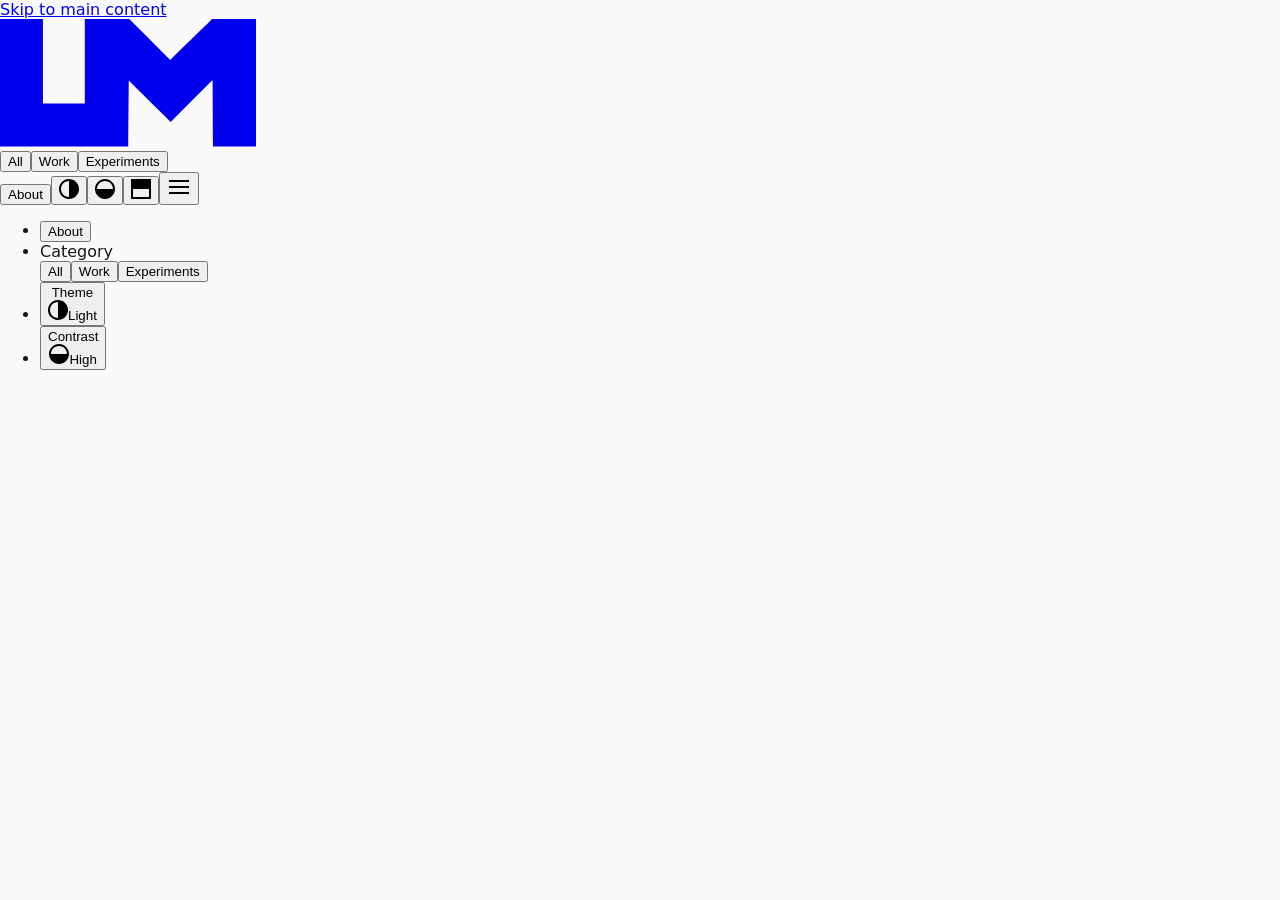
==== index.html @ 0299328d "Updates" ====
<!DOCTYPE html>
<html lang="en">
<head>
  <meta charset="UTF-8" />
  <meta name="viewport" content="width=device-width, initial-scale=1.0" />
  
  <!-- SEO Meta Tags -->
  <title>MRLEEMURRAY</title>
  <meta name="description" content="The portfolio of MRLEEMURRAY." />
  <meta name="keywords" content="portfolio, ux design, prototyping, ux engineering, web development, vue, typescript, frontend, projects" />
  <meta name="author" content="MRLEEMURRAY" />

  <!-- Favicon -->
  <link rel="icon" type="image/svg+xml" href="./favicon.svg" />
  <!-- Apple Touch Icon -->
  <link rel="apple-touch-icon" sizes="180x180" href="./apple-touch-icon.png" />
  
  <!-- Preconnect to external domains for performance -->
  <link rel="preconnect" href="https://fonts.googleapis.com" />
  
  <!-- Theme Color - Responsive to light/dark mode -->
  <meta name="theme-color" content="#fefeff" media="(prefers-color-scheme: light)" />
  <meta name="theme-color" content="#020202" media="(prefers-color-scheme: dark)" />
  
  <!-- PWA Meta -->
  <!-- <link rel="manifest" href="/manifest.json" /> -->
  
  <!-- Prevent FOUC (Flash of Unstyled Content) -->
  <style>
    /* Minimal critical CSS to prevent layout shift */
    html {
      scroll-behavior: smooth;
    }
    
    body {
      margin: 0;
      font-family: system-ui, -apple-system, 'Segoe UI', Roboto, 'Helvetica Neue', Arial, sans-serif;
      background-color: #fafafa;
      color: #171717;
    }
    
    [data-theme="dark"] body {
      background-color: #171717;
      color: #fafafa;
    }
    
    #app {
      min-height: 100vh;
    }
    
    /* Loading state */
    .loading-spinner {
      position: fixed;
      top: 50%;
      left: 50%;
      transform: translate(-50%, -50%);
      width: 40px;
      height: 40px;
      border: 3px solid #e5e5e5;
      border-radius: 50%;
      animation: spin 1s linear infinite;
    }
    
    @keyframes spin {
      0% { transform: translate(-50%, -50%) rotate(0deg); }
      100% { transform: translate(-50%, -50%) rotate(360deg); }
    }
  </style>
  
  <!-- Single Page App for GitHub Pages -->
  <script>
    // Single Page Apps for GitHub Pages
    // https://github.com/rafgraph/spa-github-pages
    
    (function(l) {
      if (l.search[1] === '/' ) {
        var decoded = l.search.slice(1).split('&').map(function(s) { 
          return s.replace(/~and~/g, '&')
        }).join('?');
        window.history.replaceState(null, null,
            l.pathname.slice(0, -1) + decoded + l.hash
        );
      }
    }(window.location))
  </script>
  <script type="module" crossorigin src="/assets/index-DCc5RilT.js"></script>
  <link rel="stylesheet" crossorigin href="/assets/index-BPZD80sB.css">
</head>
<body>
  <div id="app">
    <!-- Loading spinner shown while app loads -->
    <div class="loading-spinner" aria-hidden="true"></div>
  </div>
  
  
  <!-- Non-essential scripts -->
  <script>
    // Remove loading spinner when app mounts
    window.addEventListener('DOMContentLoaded', () => {
      setTimeout(() => {
        const spinner = document.querySelector('.loading-spinner');
        if (spinner) {
          spinner.remove();
        }
      }, 100);
    });
  </script>
</body>
</html>
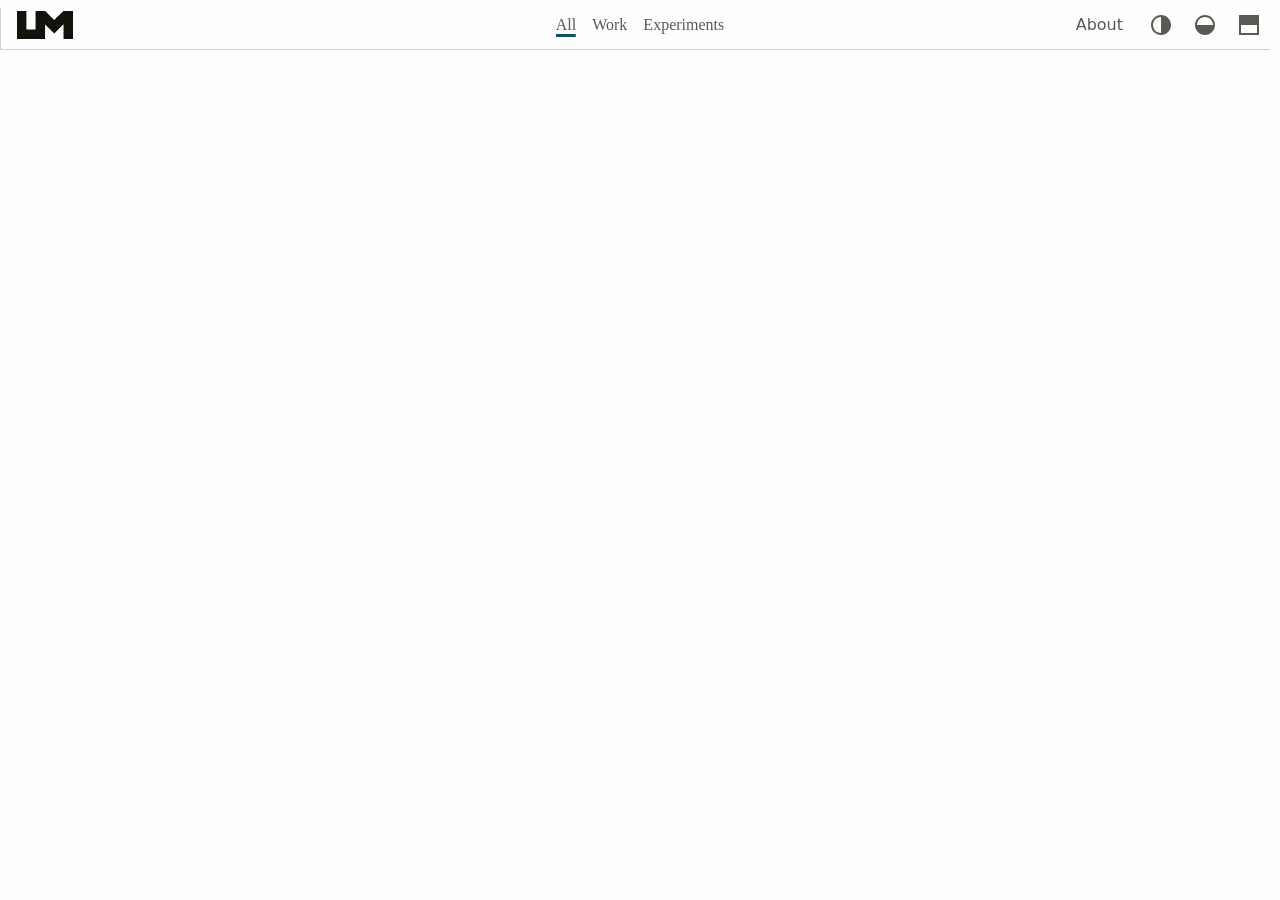
==== commit d58d39da: "Updates" ====
--- a/index.html
+++ b/index.html
@@ -83,8 +83,8 @@
       }
     }(window.location))
   </script>
-  <script type="module" crossorigin src="/assets/index-DCc5RilT.js"></script>
-  <link rel="stylesheet" crossorigin href="/assets/index-BPZD80sB.css">
+  <script type="module" crossorigin src="/assets/index-BJeRPr8d.js"></script>
+  <link rel="stylesheet" crossorigin href="/assets/index-CWkqwY2l.css">
 </head>
 <body>
   <div id="app">
--- a/assets/index-CWkqwY2l.css
+++ b/assets/index-CWkqwY2l.css
@@ -0,0 +1 @@
+.icon[data-v-6ce3f557],.icon[data-v-ac85cdcf]{display:block;flex-shrink:0}.logo-icon[data-v-a57c562d]{height:100%;width:auto;max-height:28px;color:var(--color-text-primary)}[data-v-08f9ac99]:root{--color-primary-50: #f0f9ff;--color-primary-100: #e0f2fe;--color-primary-200: #bae6fd;--color-primary-300: #7dd3fc;--color-primary-400: #38bdf8;--color-primary-500: #0ea5e9;--color-primary-600: #0284c7;--color-primary-700: #0369a1;--color-primary-800: #075985;--color-primary-900: #0c4a6e;--color-neutral-50: #fafafa;--color-neutral-100: #f5f5f5;--color-neutral-200: #e5e5e5;--color-neutral-300: #d4d4d4;--color-neutral-400: #a3a3a3;--color-neutral-500: #737373;--color-neutral-600: #525252;--color-neutral-700: #404040;--color-neutral-800: #262626;--color-neutral-900: #171717;--color-success: #22c55e;--color-warning: #f59e0b;--color-error: #ef4444;--color-night: #11140c;--color-bittersweet: #fe5f55;--color-hookers-green: #638475;--color-floral-white: #fff8f0;--color-cornsilk: #f6f1d1;--color-black: #020202;--color-white: #fefeff;--color-hunter-green: #345830;--color-selective-yellow: #ffb30f;--color-polynesian-blue: #004e98;--color-asparagus: #659157ff;--color-tekhelet: #473198ff;--color-indigo-dye: #00547aff;--color-background: var(--color-white);--color-text-primary: var(--color-night);--color-text-secondary: color-mix(in srgb, var(--color-night) 70%, transparent);--color-text-tertiary: color-mix(in srgb, var(--color-night) 50%, transparent);--color-border: color-mix(in srgb, var(--color-night) 20%, transparent);--color-primary-500: var(--color-indigo-dye);--color-primary-600: var(--color-indigo-dye);--color-accent: var(--color-indigo-dye);--font-family-sans: "Lato", system-ui, -apple-system, "Segoe UI", Roboto, "Helvetica Neue", Arial, sans-serif;--font-family-serif: "Quattrocento", Georgia, "Times New Roman", serif;--font-family-mono: "Cascadia Code", "SF Mono", Monaco, "Roboto Mono", Consolas, "Courier New", monospace;--font-size-xs: .75rem;--font-size-sm: .875rem;--font-size-base: 1rem;--font-size-lg: 1.125rem;--font-size-xl: 1.25rem;--font-size-2xl: 1.5rem;--font-size-3xl: 1.875rem;--font-size-4xl: 2.25rem;--font-size-5xl: 3rem;--font-weight-normal: 400;--font-weight-medium: 500;--font-weight-semibold: 600;--font-weight-bold: 700;--line-height-tight: 1.25;--line-height-normal: 1.5;--line-height-relaxed: 1.75;--space-1: .25rem;--space-2: .5rem;--space-3: .75rem;--space-4: 1rem;--space-5: 1.25rem;--space-6: 1.5rem;--space-8: 2rem;--space-10: 2.5rem;--space-12: 3rem;--space-16: 4rem;--space-20: 5rem;--space-24: 6rem;--radius-sm: .125rem;--radius-base: .25rem;--radius-md: .375rem;--radius-lg: .5rem;--radius-xl: .75rem;--radius-2xl: 1rem;--radius-full: 9999px;--duration-fast: .15s;--duration-normal: .3s;--duration-slow: .5s;--ease-out: cubic-bezier(0, 0, .2, 1);--ease-in: cubic-bezier(.4, 0, 1, 1);--ease-in-out: cubic-bezier(.4, 0, .2, 1);--pattern-diagonal-stripes: repeating-linear-gradient( -45deg, transparent, transparent 12px, var(--color-border) 12px, var(--color-border) 13px );--pattern-diagonal-stripes-alt: repeating-linear-gradient( 45deg, transparent, transparent 12px, var(--color-border) 12px, var(--color-border) 13px );--breakpoint-sm: 640px;--breakpoint-md: 768px;--breakpoint-lg: 1024px;--breakpoint-xl: 1280px;--breakpoint-2xl: 1536px}[data-theme=dark][data-v-08f9ac99]{--color-background: var(--color-black);--color-text-primary: var(--color-white);--color-text-secondary: color-mix(in srgb, var(--color-white) 80%, transparent);--color-text-tertiary: color-mix(in srgb, var(--color-white) 50%, transparent);--color-border: color-mix(in srgb, var(--color-white) 20%, transparent);--color-primary-500: var(--color-selective-yellow);--color-primary-600: var(--color-selective-yellow);--color-accent: var(--color-selective-yellow);--color-accent-hover: rgba(99, 132, 117, .8)}[data-performance=power-saver][data-v-08f9ac99]{--duration-fast: 0ms;--duration-normal: 0ms;--duration-slow: 0ms;--color-primary-500: color-mix(in srgb, var(--color-tekhelet) 40%, var(--color-neutral-500));--color-primary-600: color-mix(in srgb, var(--color-tekhelet) 40%, var(--color-neutral-500));--color-accent: color-mix(in srgb, var(--color-tekhelet) 40%, var(--color-neutral-500));--color-accent-hover: color-mix(in srgb, var(--color-tekhelet) 30%, var(--color-neutral-500));--filter-battery-saver: grayscale(100%) contrast(.9) brightness(.9) hue-rotate(0deg) saturate(1) opacity(1)}[data-performance=power-saver][data-v-08f9ac99] *{animation-duration:0ms!important;transition-duration:0ms!important}[data-theme=dark][data-performance=power-saver][data-v-08f9ac99]{--color-primary-500: color-mix(in srgb, var(--color-selective-yellow) 40%, var(--color-neutral-500));--color-primary-600: color-mix(in srgb, var(--color-selective-yellow) 40%, var(--color-neutral-500));--color-accent: color-mix(in srgb, var(--color-selective-yellow) 40%, var(--color-neutral-500));--color-accent-hover: color-mix(in srgb, var(--color-selective-yellow) 30%, var(--color-neutral-500))}@media (prefers-reduced-motion: reduce){[data-v-08f9ac99]:root{--duration-fast: 0ms;--duration-normal: 0ms;--duration-slow: 0ms}[data-v-08f9ac99],[data-v-08f9ac99]:before,[data-v-08f9ac99]:after{animation-duration:.01ms!important;animation-iteration-count:1!important;transition-duration:.01ms!important;scroll-behavior:auto!important}}@media (min-width: 768px){[data-v-08f9ac99]:root{--font-size-3xl: 2.25rem;--font-size-4xl: 2.875rem;--font-size-5xl: 3.75rem}}@media (min-width: 1024px){[data-v-08f9ac99]:root{--font-size-4xl: 3.5rem;--font-size-5xl: 4.5rem}}.sticky-header[data-v-08f9ac99]{position:fixed;top:0;left:50%;transform:translate(-50%);width:100%;max-width:1280px;z-index:1100;margin:0 auto;padding:var(--space-2) 0 0 0}@media (max-width: 1280px){.sticky-header[data-v-08f9ac99]{padding:0}}.sticky-header[data-v-08f9ac99]:before{content:"";position:absolute;top:0;left:0;right:0;height:var(--space-2);background:var(--color-background);z-index:0;pointer-events:none}.nav-section[data-v-08f9ac99]{border:1px solid var(--color-border);background:var(--color-background);padding:0}@media (max-width: 768px){.nav-section[data-v-08f9ac99]{border:none;border-bottom:1px solid var(--color-border)}}.nav[data-v-08f9ac99]{display:flex;align-items:center;justify-content:space-between;height:3rem;padding:0 var(--space-4)}@media (max-width: 767px){.nav[data-v-08f9ac99]{gap:var(--space-2)}}.category-switch[data-v-08f9ac99]{position:absolute;left:50%;transform:translate(-50%);display:flex;align-items:center;gap:var(--space-4);overflow:hidden;padding-top:3px}@media (max-width: 767px){.category-switch[data-v-08f9ac99]{display:none}}.back-to-projects[data-v-08f9ac99]{position:absolute;left:50%;transform:translate(-50%);display:flex;flex-direction:column;align-items:center;gap:var(--space-1)}@media (max-width: 767px){.back-to-projects[data-v-08f9ac99]{display:none}}.back-link[data-v-08f9ac99]{color:var(--color-text-secondary);text-decoration:none;font-family:var(--font-family-serif);font-size:var(--font-size-base);font-weight:500}.back-link[data-v-08f9ac99]:hover,.back-link[data-v-08f9ac99]:focus{color:var(--color-primary-600);text-decoration:none}.sticky-project-title[data-v-08f9ac99]{color:var(--color-text-primary);font-family:var(--font-family-serif);font-weight:var(--font-weight-medium)}.category-btn[data-v-08f9ac99]{background:none;border:none;font-family:var(--font-family-serif);font-size:var(--font-size-base);font-weight:500;color:var(--color-text-secondary);cursor:pointer;border-bottom:3px solid transparent}.category-btn[data-v-08f9ac99]:last-child{border-right:none}.category-btn[data-v-08f9ac99]:hover{border-color:var(--color-border)}.category-btn--active[data-v-08f9ac99],.category-btn[data-v-08f9ac99]:focus{border-color:var(--color-primary-600)}.brand[data-v-08f9ac99]{display:flex;align-items:center;gap:var(--space-2);font-size:var(--font-size-xl);font-weight:var(--font-weight-bold);color:var(--color-text-primary);text-decoration:none}.brand[data-v-08f9ac99]:hover,.brand[data-v-08f9ac99]:focus{color:var(--color-primary-600);text-decoration:none}.brand-with-name[data-v-08f9ac99]{display:flex;align-items:center;gap:var(--space-3)}.brand-name[data-v-08f9ac99]{color:var(--color-text-primary);font-family:var(--font-family-serif);font-weight:var(--font-weight-medium);font-size:var(--font-size-xl);cursor:default}.desktop-project-title[data-v-08f9ac99]{color:var(--color-text-primary);font-family:var(--font-family-serif);font-weight:var(--font-weight-medium);font-size:var(--font-size-xl);opacity:1}@media (max-width: 767px){.desktop-project-title[data-v-08f9ac99]{display:none}}@media (max-width: 767px){.brand--desktop-only[data-v-08f9ac99]{display:none}}.logo-nav[data-v-08f9ac99]{display:flex;align-items:center;padding-right:var(--space-4);height:100%;border-right:1px solid var(--color-border)}@media (max-width: 1280px){.logo-nav[data-v-08f9ac99]{border:none}}.mobile-project-nav[data-v-08f9ac99]{display:none}@media (max-width: 767px){.mobile-project-nav[data-v-08f9ac99]{display:grid;grid-template-columns:1fr auto 1fr;align-items:center;width:100%;gap:var(--space-2)}.mobile-project-nav .sticky-project-title[data-v-08f9ac99]{text-align:center;grid-column:2}.mobile-project-nav .mobile-back-button[data-v-08f9ac99]{grid-column:1;justify-self:start}.mobile-project-nav .mobile-spacer[data-v-08f9ac99]{grid-column:3}}.mobile-back-button[data-v-08f9ac99]{display:none}@media (max-width: 767px){.mobile-back-button[data-v-08f9ac99]{display:block;color:var(--color-text-secondary);text-decoration:none;font-weight:var(--font-weight-medium);font-family:var(--font-family-serif)}.mobile-back-button[data-v-08f9ac99]:hover,.mobile-back-button[data-v-08f9ac99]:focus{color:var(--color-primary-600)}}.nav-links[data-v-08f9ac99]{display:none;list-style:none;gap:var(--space-8)}@media (min-width: 768px){.nav-links[data-v-08f9ac99]{display:flex}}.nav-link[data-v-08f9ac99]{color:var(--color-text-secondary);text-decoration:none;font-weight:var(--font-weight-medium)}.nav-button[data-v-08f9ac99]{background:none;border:none;cursor:pointer;font-size:inherit;font-family:inherit}.about-btn[data-v-08f9ac99]{background:none;border:none;color:var(--color-text-secondary);cursor:pointer;font-size:inherit;font-family:inherit;font-weight:var(--font-weight-medium);line-height:28px;text-decoration:none}.nav-controls[data-v-08f9ac99]{height:100%;display:flex;align-items:center;gap:var(--space-4);padding-left:var(--space-2);border-left:1px solid var(--color-border)}@media (max-width: 1280px){.nav-controls[data-v-08f9ac99]{border:none}}@media (max-width: 767px){.nav-controls .nav-link[data-v-08f9ac99],.nav-controls .control-btn[data-v-08f9ac99],.nav-controls .view-toggle[data-v-08f9ac99],.nav-controls .about-btn[data-v-08f9ac99],.nav-controls .view-mode-btn[data-v-08f9ac99]{display:none}}.controls-group[data-v-08f9ac99]{display:flex;width:100%;justify-content:space-between}.control-btn[data-v-08f9ac99]{display:flex;align-items:center;justify-content:center;width:28px;height:28px;background:none;border:none;color:var(--color-text-secondary);cursor:pointer;z-index:10}.control-btn[data-v-08f9ac99]:hover,.control-btn[data-v-08f9ac99]:focus{color:var(--color-primary-600)}.control-btn[data-v-08f9ac99]:focus{outline:2px solid var(--color-primary-500);outline-offset:2px}.control-btn[data-v-08f9ac99]:disabled{opacity:.5;cursor:default}.control-btn[data-v-08f9ac99]:disabled:hover,.control-btn[data-v-08f9ac99]:disabled:focus{color:var(--color-text-secondary)}.about-btn[data-v-08f9ac99]{width:auto;padding:0 var(--space-2);font-size:var(--font-size-base);font-weight:var(--font-weight-medium);font-family:inherit}@media (max-width: 767px){.about-btn[data-v-08f9ac99]{display:none}}.about-btn[data-v-08f9ac99]{background:none;border:none;color:var(--color-text-secondary);cursor:pointer;font-size:var(--font-size-base);font-weight:var(--font-weight-medium);text-decoration:none}.about-btn[data-v-08f9ac99]:hover,.about-btn[data-v-08f9ac99]:focus{color:var(--color-primary-600);text-decoration:none}.about-btn[data-v-08f9ac99]:focus{outline:2px solid var(--color-primary-500);outline-offset:2px}.mobile-close-btn[data-v-08f9ac99]{display:flex;align-items:center;justify-content:center;background:none;border:none;color:var(--color-text-secondary);cursor:pointer;z-index:10;font-weight:var(--font-weight-medium);font-size:var(--font-size-l);height:auto;width:auto;padding:var(--space-1) 0}.mobile-close-btn[data-v-08f9ac99]:hover,.mobile-close-btn[data-v-08f9ac99]:focus{color:var(--color-primary-600)}.mobile-close-btn[data-v-08f9ac99]:focus{outline:2px solid var(--color-primary-500);outline-offset:2px}@media (min-width: 768px){.mobile-close-btn[data-v-08f9ac99]{display:none}}.mobile-menu-btn[data-v-08f9ac99]{display:flex;align-items:center;justify-content:center;width:28px;height:28px;background:none;border:none;color:var(--color-text-secondary);cursor:pointer;z-index:10}.mobile-menu-btn[data-v-08f9ac99]:hover,.mobile-menu-btn[data-v-08f9ac99]:focus{color:var(--color-primary-600)}.mobile-menu-btn[data-v-08f9ac99]:focus{outline:2px solid var(--color-primary-500);outline-offset:2px}@media (min-width: 768px){.mobile-menu-btn[data-v-08f9ac99]{display:none}}.mobile-menu-backdrop[data-v-08f9ac99]{position:fixed;top:0;left:0;width:100vw;height:100vh;background:color-mix(in srgb,var(--color-background),transparent 30%);z-index:1050;opacity:1;pointer-events:auto}@media (min-width: 768px){.mobile-menu-backdrop[data-v-08f9ac99]{display:none}}@keyframes fadeIn-08f9ac99{to{opacity:1}}.mobile-menu[data-v-08f9ac99]{display:none;border-bottom:1px solid var(--color-border);position:absolute;top:100%;left:0;right:0;padding-top:var(--space-2);padding-bottom:var(--space-4);background:var(--color-background);z-index:501}.mobile-menu--open[data-v-08f9ac99]{display:block}@media (min-width: 768px){.mobile-menu[data-v-08f9ac99]{display:none!important}}.mobile-nav-links[data-v-08f9ac99]{list-style:none;display:flex;flex-direction:column;gap:var(--space-1)}.mobile-nav-link[data-v-08f9ac99]{display:block;padding:var(--space-3) var(--space-4);color:var(--color-text-primary);text-decoration:none;font-weight:var(--font-weight-medium)}.mobile-nav-link[data-v-08f9ac99]:hover,.mobile-nav-link[data-v-08f9ac99]:focus{color:var(--color-primary-600)}.mobile-nav-button[data-v-08f9ac99]{background:none;border:none;cursor:pointer;font-size:inherit;font-family:inherit;width:100%;text-align:left}.mobile-control-item[data-v-08f9ac99]{display:flex;justify-content:space-between;align-items:center}.mobile-control-label[data-v-08f9ac99]{font-weight:var(--font-weight-medium);cursor:default}.mobile-control-value[data-v-08f9ac99]{width:60px;display:flex;align-items:center;gap:var(--space-2);color:var(--color-text-secondary);font-size:var(--font-size-sm)}.mobile-category-switch[data-v-08f9ac99]{display:flex;gap:var(--space-2);flex-wrap:wrap;color:var(--color-text-primary)}.mobile-category-btn[data-v-08f9ac99]{padding:var(--space-1) var(--space-2);background:var(--color-surface);border:1px solid var(--color-border);color:var(--color-text-primary);cursor:pointer}.mobile-category-btn[data-v-08f9ac99]:hover{color:var(--color-primary-600)}.mobile-category-btn--active[data-v-08f9ac99]{background:var(--color-primary-600);color:var(--color-background);border-color:var(--color-primary-600)}.controls-section[data-v-08f9ac99]{padding:var(--space-2) var(--space-2);border:1px solid var(--color-border)}.projects-controls[data-v-08f9ac99]{width:var(--container-width);max-width:100%;margin:0 auto;padding:0 var(--space-md);box-sizing:border-box;display:flex;align-items:center;justify-content:space-between;min-height:var(--space-xl)}.projects-controls .controls-group[data-v-08f9ac99]{display:flex;align-items:center;gap:var(--space-md);flex:1;justify-content:center}[data-v-2e5c4587]:root{--color-primary-50: #f0f9ff;--color-primary-100: #e0f2fe;--color-primary-200: #bae6fd;--color-primary-300: #7dd3fc;--color-primary-400: #38bdf8;--color-primary-500: #0ea5e9;--color-primary-600: #0284c7;--color-primary-700: #0369a1;--color-primary-800: #075985;--color-primary-900: #0c4a6e;--color-neutral-50: #fafafa;--color-neutral-100: #f5f5f5;--color-neutral-200: #e5e5e5;--color-neutral-300: #d4d4d4;--color-neutral-400: #a3a3a3;--color-neutral-500: #737373;--color-neutral-600: #525252;--color-neutral-700: #404040;--color-neutral-800: #262626;--color-neutral-900: #171717;--color-success: #22c55e;--color-warning: #f59e0b;--color-error: #ef4444;--color-night: #11140c;--color-bittersweet: #fe5f55;--color-hookers-green: #638475;--color-floral-white: #fff8f0;--color-cornsilk: #f6f1d1;--color-black: #020202;--color-white: #fefeff;--color-hunter-green: #345830;--color-selective-yellow: #ffb30f;--color-polynesian-blue: #004e98;--color-asparagus: #659157ff;--color-tekhelet: #473198ff;--color-indigo-dye: #00547aff;--color-background: var(--color-white);--color-text-primary: var(--color-night);--color-text-secondary: color-mix(in srgb, var(--color-night) 70%, transparent);--color-text-tertiary: color-mix(in srgb, var(--color-night) 50%, transparent);--color-border: color-mix(in srgb, var(--color-night) 20%, transparent);--color-primary-500: var(--color-indigo-dye);--color-primary-600: var(--color-indigo-dye);--color-accent: var(--color-indigo-dye);--font-family-sans: "Lato", system-ui, -apple-system, "Segoe UI", Roboto, "Helvetica Neue", Arial, sans-serif;--font-family-serif: "Quattrocento", Georgia, "Times New Roman", serif;--font-family-mono: "Cascadia Code", "SF Mono", Monaco, "Roboto Mono", Consolas, "Courier New", monospace;--font-size-xs: .75rem;--font-size-sm: .875rem;--font-size-base: 1rem;--font-size-lg: 1.125rem;--font-size-xl: 1.25rem;--font-size-2xl: 1.5rem;--font-size-3xl: 1.875rem;--font-size-4xl: 2.25rem;--font-size-5xl: 3rem;--font-weight-normal: 400;--font-weight-medium: 500;--font-weight-semibold: 600;--font-weight-bold: 700;--line-height-tight: 1.25;--line-height-normal: 1.5;--line-height-relaxed: 1.75;--space-1: .25rem;--space-2: .5rem;--space-3: .75rem;--space-4: 1rem;--space-5: 1.25rem;--space-6: 1.5rem;--space-8: 2rem;--space-10: 2.5rem;--space-12: 3rem;--space-16: 4rem;--space-20: 5rem;--space-24: 6rem;--radius-sm: .125rem;--radius-base: .25rem;--radius-md: .375rem;--radius-lg: .5rem;--radius-xl: .75rem;--radius-2xl: 1rem;--radius-full: 9999px;--duration-fast: .15s;--duration-normal: .3s;--duration-slow: .5s;--ease-out: cubic-bezier(0, 0, .2, 1);--ease-in: cubic-bezier(.4, 0, 1, 1);--ease-in-out: cubic-bezier(.4, 0, .2, 1);--pattern-diagonal-stripes: repeating-linear-gradient( -45deg, transparent, transparent 12px, var(--color-border) 12px, var(--color-border) 13px );--pattern-diagonal-stripes-alt: repeating-linear-gradient( 45deg, transparent, transparent 12px, var(--color-border) 12px, var(--color-border) 13px );--breakpoint-sm: 640px;--breakpoint-md: 768px;--breakpoint-lg: 1024px;--breakpoint-xl: 1280px;--breakpoint-2xl: 1536px}[data-theme=dark][data-v-2e5c4587]{--color-background: var(--color-black);--color-text-primary: var(--color-white);--color-text-secondary: color-mix(in srgb, var(--color-white) 80%, transparent);--color-text-tertiary: color-mix(in srgb, var(--color-white) 50%, transparent);--color-border: color-mix(in srgb, var(--color-white) 20%, transparent);--color-primary-500: var(--color-selective-yellow);--color-primary-600: var(--color-selective-yellow);--color-accent: var(--color-selective-yellow);--color-accent-hover: rgba(99, 132, 117, .8)}[data-performance=power-saver][data-v-2e5c4587]{--duration-fast: 0ms;--duration-normal: 0ms;--duration-slow: 0ms;--color-primary-500: color-mix(in srgb, var(--color-tekhelet) 40%, var(--color-neutral-500));--color-primary-600: color-mix(in srgb, var(--color-tekhelet) 40%, var(--color-neutral-500));--color-accent: color-mix(in srgb, var(--color-tekhelet) 40%, var(--color-neutral-500));--color-accent-hover: color-mix(in srgb, var(--color-tekhelet) 30%, var(--color-neutral-500));--filter-battery-saver: grayscale(100%) contrast(.9) brightness(.9) hue-rotate(0deg) saturate(1) opacity(1)}[data-performance=power-saver][data-v-2e5c4587] *{animation-duration:0ms!important;transition-duration:0ms!important}[data-theme=dark][data-performance=power-saver][data-v-2e5c4587]{--color-primary-500: color-mix(in srgb, var(--color-selective-yellow) 40%, var(--color-neutral-500));--color-primary-600: color-mix(in srgb, var(--color-selective-yellow) 40%, var(--color-neutral-500));--color-accent: color-mix(in srgb, var(--color-selective-yellow) 40%, var(--color-neutral-500));--color-accent-hover: color-mix(in srgb, var(--color-selective-yellow) 30%, var(--color-neutral-500))}@media (prefers-reduced-motion: reduce){[data-v-2e5c4587]:root{--duration-fast: 0ms;--duration-normal: 0ms;--duration-slow: 0ms}[data-v-2e5c4587],[data-v-2e5c4587]:before,[data-v-2e5c4587]:after{animation-duration:.01ms!important;animation-iteration-count:1!important;transition-duration:.01ms!important;scroll-behavior:auto!important}}@media (min-width: 768px){[data-v-2e5c4587]:root{--font-size-3xl: 2.25rem;--font-size-4xl: 2.875rem;--font-size-5xl: 3.75rem}}@media (min-width: 1024px){[data-v-2e5c4587]:root{--font-size-4xl: 3.5rem;--font-size-5xl: 4.5rem}}.horizontal-timeline[data-v-2e5c4587]{padding:var(--space-8) 0;max-width:100%;overflow:hidden}.timeline-container[data-v-2e5c4587]{position:relative;padding:var(--space-4) var(--space-8) var(--space-12);margin-bottom:var(--space-4)}@media (max-width: 768px){.timeline-container[data-v-2e5c4587]{padding:var(--space-8) var(--space-2) var(--space-6)}}.timeline-line[data-v-2e5c4587]{position:absolute;top:50%;left:var(--space-8);right:var(--space-8);height:3px;transform:translateY(-50%)}@media (max-width: 768px){.timeline-line[data-v-2e5c4587]{left:var(--space-4);right:var(--space-4)}}.timeline-base[data-v-2e5c4587]{height:100%;background:var(--color-border);position:absolute;top:0;left:0}.timeline-progress[data-v-2e5c4587]{height:100%;background:linear-gradient(90deg,var(--color-primary-500) 0%,var(--color-primary-600) 100%);border-radius:var(--radius-full);position:relative}.timeline-progress[data-v-2e5c4587]:after{content:"";position:absolute;right:-6px;top:50%;width:12px;height:12px;background:var(--color-primary-600);border:3px solid var(--color-background);border-radius:50%;transform:translateY(-50%)}.timeline-future[data-v-2e5c4587]{position:absolute;top:0;right:0;height:100%;border-top:3px dashed var(--color-border);opacity:.6}.timeline-markers[data-v-2e5c4587]{position:relative;height:120px;margin:var(--space-6) 0}.timeline-marker[data-v-2e5c4587]{position:absolute;top:70%;transform:translate(-50%);display:flex;flex-direction:column;align-items:center;background:transparent;border:none;cursor:pointer;outline:none;padding:0}.timeline-marker:focus-visible .marker-dot[data-v-2e5c4587]{box-shadow:0 0 0 3px var(--color-focus-ring)}.timeline-marker .marker-background[data-v-2e5c4587]{position:absolute;width:20px;height:20px;border-radius:50%;background:var(--color-background);top:50%;left:50%;transform:translate(-50%,-150%);z-index:1}@media (max-width: 768px){.timeline-marker .marker-background[data-v-2e5c4587]{transform:translate(-50%,-100%)}}.timeline-marker .marker-dot[data-v-2e5c4587]{width:16px;height:16px;border-radius:50%;background:var(--color-border);border:3px solid var(--color-background);position:relative;z-index:2;transform:translateY(-100%)}@media (max-width: 768px){.timeline-marker .marker-dot[data-v-2e5c4587]{transform:translateY(-80%)}}.timeline-marker .timeline-label[data-v-2e5c4587]{position:absolute;text-align:center;opacity:.8;white-space:nowrap;z-index:2}.timeline-marker .timeline-label .timeline-year[data-v-2e5c4587]{display:block;font-size:var(--font-size-sm);font-weight:var(--font-weight-bold);color:var(--color-text-primary);margin-bottom:var(--space-1)}.timeline-marker .timeline-label .timeline-company[data-v-2e5c4587]{display:block;font-size:var(--font-size-sm);font-weight:var(--font-weight-semibold);color:var(--color-primary-600);margin-bottom:2px}@media (max-width: 768px){.timeline-marker .timeline-label .timeline-company[data-v-2e5c4587]{display:none}}.timeline-marker .timeline-label .timeline-role[data-v-2e5c4587]{display:block;font-size:var(--font-size-xs);color:var(--color-text-secondary);font-weight:var(--font-weight-medium)}@media (max-width: 1200px){.timeline-marker .timeline-label .timeline-role[data-v-2e5c4587]{display:none}}@media (max-width: 768px){.timeline-marker[data-v-2e5c4587]{top:50%}}.timeline-marker.above .timeline-label[data-v-2e5c4587]{bottom:200%;margin-bottom:var(--space-3)}.timeline-marker.below .timeline-label[data-v-2e5c4587]{top:0%;margin-top:var(--space-3)}.timeline-marker.active .marker-dot[data-v-2e5c4587]{background:var(--color-primary-600);border-color:var(--color-background);box-shadow:0 0 0 2px var(--color-primary-600)}.timeline-marker.active .timeline-label[data-v-2e5c4587]{opacity:1}.timeline-marker.active .timeline-label .timeline-year[data-v-2e5c4587]{color:var(--color-primary-600)}.timeline-marker.active .timeline-label .timeline-company[data-v-2e5c4587]{font-weight:var(--font-weight-bold)}.timeline-marker.active .timeline-label .timeline-role[data-v-2e5c4587]{color:var(--color-text-primary);font-weight:var(--font-weight-semibold)}.timeline-marker.passed .marker-dot[data-v-2e5c4587]{background:var(--color-primary-500);border-color:var(--color-background)}.timeline-marker.passed .timeline-label[data-v-2e5c4587]{opacity:.9}.timeline-marker.passed .timeline-label .timeline-company[data-v-2e5c4587]{color:var(--color-primary-500)}.timeline-marker:hover:not(.active) .marker-dot[data-v-2e5c4587]{background:var(--color-primary-600)}.timeline-marker:hover:not(.active) .timeline-label[data-v-2e5c4587]{opacity:1}.timeline-year[data-v-2e5c4587]{display:block;font-size:var(--font-size-sm);font-weight:var(--font-weight-semibold);color:var(--color-text-primary);margin-bottom:var(--space-1)}.timeline-content[data-v-2e5c4587]{opacity:0;transform:translateY(20px)}.timeline-content.visible[data-v-2e5c4587]{opacity:1;transform:translateY(0)}.timeline-navigation[data-v-2e5c4587]{position:absolute;top:-32px;width:100%;display:flex;justify-content:space-between;align-items:center;border-top:1px solid var(--color-border);border-bottom:1px solid var(--color-border)}.nav-button[data-v-2e5c4587]{display:flex;align-items:center;gap:var(--space-2);padding:var(--space-2) var(--space-4);background:var(--color-background);border-left:1px solid var(--color-border);border-right:1px solid var(--color-border);border-top:none;border-bottom:none;color:var(--color-text-secondary);font-size:var(--font-size-sm);font-weight:var(--font-weight-medium);cursor:pointer}.nav-button[data-v-2e5c4587]:hover:not(:disabled){color:var(--color-primary-600)}.nav-button[data-v-2e5c4587]:focus{outline:2px solid var(--color-primary-500);outline-offset:-2px}.nav-button[data-v-2e5c4587]:disabled{color:color-mix(in hsl,var(--color-text-secondary),transparent 50%);cursor:default}@media (max-width: 768px){.nav-button[data-v-2e5c4587]{padding:var(--space-2) var(--space-3);font-size:var(--font-size-xs)}}.nav-indicator[data-v-2e5c4587]{font-size:var(--font-size-sm);color:var(--color-text-tertiary);font-weight:var(--font-weight-medium)}@media (max-width: 768px){.nav-indicator[data-v-2e5c4587]{font-size:var(--font-size-xs)}}.content-card[data-v-2e5c4587]{background:var(--color-background);border-left:1px solid var(--color-border);border-right:1px solid var(--color-border);border-bottom:1px solid var(--color-border);padding:var(--space-4) 0}.content-header[data-v-2e5c4587]{margin-bottom:var(--space-4);padding:0 var(--space-4) var(--space-4) var(--space-4);border-bottom:1px solid var(--color-border)}.position-title[data-v-2e5c4587]{font-size:var(--font-size-xl);font-weight:var(--font-weight-bold);color:var(--color-text-primary);margin-bottom:var(--space-2)}@media (max-width: 768px){.position-title[data-v-2e5c4587]{font-size:var(--font-size-lg)}}.company-name[data-v-2e5c4587]{font-size:var(--font-size-lg);font-weight:var(--font-weight-medium);color:var(--color-primary-600);margin-bottom:var(--space-1)}@media (max-width: 768px){.company-name[data-v-2e5c4587]{font-size:var(--font-size-base)}}.date-range[data-v-2e5c4587]{font-size:var(--font-size-sm);color:var(--color-text-tertiary);margin:0}.content-body[data-v-2e5c4587]{padding:0 var(--space-4)}.content-body .description[data-v-2e5c4587]{font-size:var(--font-size-base);line-height:var(--line-height-relaxed);color:var(--color-text-secondary);margin-bottom:var(--space-4)}.content-body .job-details[data-v-2e5c4587]{margin-bottom:var(--space-4)}.content-body .job-details .location[data-v-2e5c4587]{font-size:var(--font-size-sm);color:var(--color-text-secondary);margin:0}.content-body .job-details .location strong[data-v-2e5c4587]{color:var(--color-text-primary);font-weight:var(--font-weight-medium)}.content-body h4[data-v-2e5c4587]{font-size:var(--font-size-base);font-weight:var(--font-weight-semibold);color:var(--color-text-primary);margin-bottom:var(--space-3)}.technologies .tech-tags[data-v-2e5c4587]{display:flex;flex-wrap:wrap;gap:var(--space-2)}.technologies .tech-tag[data-v-2e5c4587]{display:inline-block;padding:var(--space-1) var(--space-3);color:var(--color-primary-600);font-size:var(--font-size-xs);font-weight:var(--font-weight-medium);border:1px solid color-mix(in srgb,var(--color-primary-600) 20%,transparent);cursor:default}@media (max-width: 640px){.horizontal-timeline[data-v-2e5c4587]{padding:0}.timeline-container[data-v-2e5c4587]{padding:var(--space-8) var(--space-2) var(--space-6);margin-bottom:0}.timeline-line[data-v-2e5c4587]{left:var(--space-2);right:var(--space-2)}.timeline-markers[data-v-2e5c4587]{height:140px}.timeline-marker .timeline-label .timeline-year[data-v-2e5c4587]{font-size:var(--font-size-xs)}.timeline-marker .timeline-label .timeline-company[data-v-2e5c4587]{font-size:var(--font-size-xs);max-width:80px;white-space:normal;line-height:1.2}.timeline-marker .timeline-label .timeline-role[data-v-2e5c4587]{font-size:10px;max-width:80px;white-space:normal;line-height:1.2}.timeline-marker .marker-dot[data-v-2e5c4587]{width:14px;height:14px}}[data-theme=dark] .tech-tag[data-v-2e5c4587]{border-color:color-mix(in srgb,var(--color-primary-600) 20%,transparent)}[data-theme=dark] .marker-dot[data-v-2e5c4587]{background:var(--color-border)}@media (prefers-reduced-motion: reduce){.timeline-progress[data-v-2e5c4587],.timeline-item[data-v-2e5c4587],.timeline-marker[data-v-2e5c4587],.marker-dot[data-v-2e5c4587],.timeline-label[data-v-2e5c4587],.timeline-content[data-v-2e5c4587]{transition:none}.marker-pulse[data-v-2e5c4587]{animation:none}}[data-v-5d5ab3f8]:root{--color-primary-50: #f0f9ff;--color-primary-100: #e0f2fe;--color-primary-200: #bae6fd;--color-primary-300: #7dd3fc;--color-primary-400: #38bdf8;--color-primary-500: #0ea5e9;--color-primary-600: #0284c7;--color-primary-700: #0369a1;--color-primary-800: #075985;--color-primary-900: #0c4a6e;--color-neutral-50: #fafafa;--color-neutral-100: #f5f5f5;--color-neutral-200: #e5e5e5;--color-neutral-300: #d4d4d4;--color-neutral-400: #a3a3a3;--color-neutral-500: #737373;--color-neutral-600: #525252;--color-neutral-700: #404040;--color-neutral-800: #262626;--color-neutral-900: #171717;--color-success: #22c55e;--color-warning: #f59e0b;--color-error: #ef4444;--color-night: #11140c;--color-bittersweet: #fe5f55;--color-hookers-green: #638475;--color-floral-white: #fff8f0;--color-cornsilk: #f6f1d1;--color-black: #020202;--color-white: #fefeff;--color-hunter-green: #345830;--color-selective-yellow: #ffb30f;--color-polynesian-blue: #004e98;--color-asparagus: #659157ff;--color-tekhelet: #473198ff;--color-indigo-dye: #00547aff;--color-background: var(--color-white);--color-text-primary: var(--color-night);--color-text-secondary: color-mix(in srgb, var(--color-night) 70%, transparent);--color-text-tertiary: color-mix(in srgb, var(--color-night) 50%, transparent);--color-border: color-mix(in srgb, var(--color-night) 20%, transparent);--color-primary-500: var(--color-indigo-dye);--color-primary-600: var(--color-indigo-dye);--color-accent: var(--color-indigo-dye);--font-family-sans: "Lato", system-ui, -apple-system, "Segoe UI", Roboto, "Helvetica Neue", Arial, sans-serif;--font-family-serif: "Quattrocento", Georgia, "Times New Roman", serif;--font-family-mono: "Cascadia Code", "SF Mono", Monaco, "Roboto Mono", Consolas, "Courier New", monospace;--font-size-xs: .75rem;--font-size-sm: .875rem;--font-size-base: 1rem;--font-size-lg: 1.125rem;--font-size-xl: 1.25rem;--font-size-2xl: 1.5rem;--font-size-3xl: 1.875rem;--font-size-4xl: 2.25rem;--font-size-5xl: 3rem;--font-weight-normal: 400;--font-weight-medium: 500;--font-weight-semibold: 600;--font-weight-bold: 700;--line-height-tight: 1.25;--line-height-normal: 1.5;--line-height-relaxed: 1.75;--space-1: .25rem;--space-2: .5rem;--space-3: .75rem;--space-4: 1rem;--space-5: 1.25rem;--space-6: 1.5rem;--space-8: 2rem;--space-10: 2.5rem;--space-12: 3rem;--space-16: 4rem;--space-20: 5rem;--space-24: 6rem;--radius-sm: .125rem;--radius-base: .25rem;--radius-md: .375rem;--radius-lg: .5rem;--radius-xl: .75rem;--radius-2xl: 1rem;--radius-full: 9999px;--duration-fast: .15s;--duration-normal: .3s;--duration-slow: .5s;--ease-out: cubic-bezier(0, 0, .2, 1);--ease-in: cubic-bezier(.4, 0, 1, 1);--ease-in-out: cubic-bezier(.4, 0, .2, 1);--pattern-diagonal-stripes: repeating-linear-gradient( -45deg, transparent, transparent 12px, var(--color-border) 12px, var(--color-border) 13px );--pattern-diagonal-stripes-alt: repeating-linear-gradient( 45deg, transparent, transparent 12px, var(--color-border) 12px, var(--color-border) 13px );--breakpoint-sm: 640px;--breakpoint-md: 768px;--breakpoint-lg: 1024px;--breakpoint-xl: 1280px;--breakpoint-2xl: 1536px}[data-theme=dark][data-v-5d5ab3f8]{--color-background: var(--color-black);--color-text-primary: var(--color-white);--color-text-secondary: color-mix(in srgb, var(--color-white) 80%, transparent);--color-text-tertiary: color-mix(in srgb, var(--color-white) 50%, transparent);--color-border: color-mix(in srgb, var(--color-white) 20%, transparent);--color-primary-500: var(--color-selective-yellow);--color-primary-600: var(--color-selective-yellow);--color-accent: var(--color-selective-yellow);--color-accent-hover: rgba(99, 132, 117, .8)}[data-performance=power-saver][data-v-5d5ab3f8]{--duration-fast: 0ms;--duration-normal: 0ms;--duration-slow: 0ms;--color-primary-500: color-mix(in srgb, var(--color-tekhelet) 40%, var(--color-neutral-500));--color-primary-600: color-mix(in srgb, var(--color-tekhelet) 40%, var(--color-neutral-500));--color-accent: color-mix(in srgb, var(--color-tekhelet) 40%, var(--color-neutral-500));--color-accent-hover: color-mix(in srgb, var(--color-tekhelet) 30%, var(--color-neutral-500));--filter-battery-saver: grayscale(100%) contrast(.9) brightness(.9) hue-rotate(0deg) saturate(1) opacity(1)}[data-performance=power-saver][data-v-5d5ab3f8] *{animation-duration:0ms!important;transition-duration:0ms!important}[data-theme=dark][data-performance=power-saver][data-v-5d5ab3f8]{--color-primary-500: color-mix(in srgb, var(--color-selective-yellow) 40%, var(--color-neutral-500));--color-primary-600: color-mix(in srgb, var(--color-selective-yellow) 40%, var(--color-neutral-500));--color-accent: color-mix(in srgb, var(--color-selective-yellow) 40%, var(--color-neutral-500));--color-accent-hover: color-mix(in srgb, var(--color-selective-yellow) 30%, var(--color-neutral-500))}@media (prefers-reduced-motion: reduce){[data-v-5d5ab3f8]:root{--duration-fast: 0ms;--duration-normal: 0ms;--duration-slow: 0ms}[data-v-5d5ab3f8],[data-v-5d5ab3f8]:before,[data-v-5d5ab3f8]:after{animation-duration:.01ms!important;animation-iteration-count:1!important;transition-duration:.01ms!important;scroll-behavior:auto!important}}@media (min-width: 768px){[data-v-5d5ab3f8]:root{--font-size-3xl: 2.25rem;--font-size-4xl: 2.875rem;--font-size-5xl: 3.75rem}}@media (min-width: 1024px){[data-v-5d5ab3f8]:root{--font-size-4xl: 3.5rem;--font-size-5xl: 4.5rem}}.modal-overlay[data-v-5d5ab3f8]{position:fixed;inset:0;background:color-mix(in srgb,var(--color-background) 80%,transparent);z-index:1000;display:flex;align-items:flex-start;justify-content:center;padding-top:calc(3rem + var(--space-2))}@media (max-width: 1280px){.modal-overlay[data-v-5d5ab3f8]{padding-top:3rem}}@media (max-width: 768px){.modal-overlay h2[data-v-5d5ab3f8],.modal-overlay p[data-v-5d5ab3f8]{padding:var(--space-2)}}.decoration-layer[data-v-5d5ab3f8]{position:absolute;inset:0;pointer-events:none;z-index:-1}.diagonal-pattern[data-v-5d5ab3f8]{position:absolute;inset:0;pointer-events:none;z-index:-1;background-image:var(--pattern-diagonal-stripes);background-size:18px 18px}.modal-container[data-v-5d5ab3f8]{width:100%;max-width:1280px;max-height:calc(100vh - 3rem - var(--space-2) - var(--space-2));padding:0;overflow:hidden;display:flex;flex-direction:column}@media (max-width: 1280px){.modal-container[data-v-5d5ab3f8]{max-height:calc(100vh - 3rem);padding:0}}.modal-header[data-v-5d5ab3f8]{display:flex;align-items:center;justify-content:space-between;padding:var(--space-6) var(--space-8);border-bottom:1px solid var(--color-border);flex-shrink:0}.modal-title[data-v-5d5ab3f8]{font-size:var(--font-size-2xl);font-weight:var(--font-weight-bold);color:var(--color-text-primary);margin:0}.close-button[data-v-5d5ab3f8]{display:flex;align-items:center;justify-content:center;width:2.5rem;height:2.5rem;border:none;background:transparent;color:var(--color-text-secondary);cursor:pointer}.close-button[data-v-5d5ab3f8]:hover,.close-button[data-v-5d5ab3f8]:focus{background:var(--color-neutral-100);color:var(--color-text-primary)}.close-button svg[data-v-5d5ab3f8]{width:1.25rem;height:1.25rem}.modal-content[data-v-5d5ab3f8]{flex:1;overflow-y:auto;padding:var(--space-4);border:1px solid var(--color-border);background:var(--color-background);scrollbar-gutter:stable;scrollbar-width:thin;scrollbar-color:rgba(var(--color-text-secondary-rgb, 107, 114, 126),.3) transparent}@media (max-width: 768px){.modal-content[data-v-5d5ab3f8]{padding:var(--space-2);margin:0}}@supports not (scrollbar-gutter: stable){.modal-content[data-v-5d5ab3f8]{padding-right:calc(var(--space-2) + 4px)}}.modal-content[data-v-5d5ab3f8]::-webkit-scrollbar{width:4px;background:transparent}.modal-content[data-v-5d5ab3f8]::-webkit-scrollbar-track{background:transparent;border-radius:0}.modal-content[data-v-5d5ab3f8]::-webkit-scrollbar-thumb{background:rgba(var(--color-text-secondary-rgb, 107, 114, 126),.4);border-radius:0;border:2px solid transparent;background-clip:padding-box}.modal-content[data-v-5d5ab3f8]::-webkit-scrollbar-thumb:hover{background:rgba(var(--color-text-secondary-rgb, 107, 114, 126),.6)}.modal-content[data-v-5d5ab3f8]::-webkit-scrollbar-thumb:active{background:rgba(var(--color-primary-rgb, 254, 95, 85),.7)}.intro-section[data-v-5d5ab3f8],.skills-section[data-v-5d5ab3f8],.timeline-section[data-v-5d5ab3f8],.contact-section[data-v-5d5ab3f8],.interests-section[data-v-5d5ab3f8]{margin-bottom:var(--space-12)}.intro-section[data-v-5d5ab3f8]:last-child,.skills-section[data-v-5d5ab3f8]:last-child,.timeline-section[data-v-5d5ab3f8]:last-child,.contact-section[data-v-5d5ab3f8]:last-child,.interests-section[data-v-5d5ab3f8]:last-child{margin-bottom:0}.timeline-section[data-v-5d5ab3f8]{margin-bottom:var(--space-8)}.section-title[data-v-5d5ab3f8]{margin-bottom:var(--space-4);font-size:var(--font-size-xl);color:var(--color-text-primary)}.timeline-title[data-v-5d5ab3f8]{margin-bottom:0}.intro-grid[data-v-5d5ab3f8]{display:grid;gap:var(--space-8);align-items:center}.intro-content h2[data-v-5d5ab3f8]{margin-bottom:var(--space-4);color:var(--color-primary-600)}.intro-content p[data-v-5d5ab3f8]{margin-bottom:var(--space-4);line-height:var(--line-height-relaxed);color:var(--color-text-secondary)}.intro-image[data-v-5d5ab3f8]{display:flex;justify-content:center}.image-placeholder[data-v-5d5ab3f8]{width:200px;height:200px;background:var(--color-neutral-100);display:flex;align-items:center;justify-content:center;color:var(--color-text-tertiary);font-size:var(--font-size-sm)}.skills-grid[data-v-5d5ab3f8]{display:grid;gap:var(--space-4)}@media (min-width: 768px){.skills-grid[data-v-5d5ab3f8]{grid-template-columns:1fr 1fr}}.skill-group[data-v-5d5ab3f8]{background:var(--color-background);border:1px solid var(--color-border);padding:var(--space-6)}.skill-group h3[data-v-5d5ab3f8]{margin-bottom:var(--space-4);color:var(--color-primary-600)}.skill-item[data-v-5d5ab3f8]{margin-bottom:var(--space-4)}.skill-item[data-v-5d5ab3f8]:last-child{margin-bottom:0}.skill-name[data-v-5d5ab3f8]{display:block;margin-bottom:var(--space-2);font-weight:var(--font-weight-medium);color:var(--color-text-primary);font-size:var(--font-size-sm)}.skill-bar[data-v-5d5ab3f8]{height:6px;background:color-mix(in srgb,var(--color-primary-600),transparent 80%);overflow:hidden}.skill-progress[data-v-5d5ab3f8]{height:100%;background:linear-gradient(90deg,var(--color-primary-500) 0%,var(--color-primary-600) 100%)}.contact-methods[data-v-5d5ab3f8]{display:grid;grid-template-columns:repeat(auto-fit,minmax(250px,1fr));gap:var(--space-4);margin-bottom:var(--space-8)}.contact-method[data-v-5d5ab3f8]{display:flex;align-items:flex-start;gap:var(--space-3);padding:var(--space-4);background:var(--color-background);border:1px solid var(--color-border)}.contact-icon[data-v-5d5ab3f8]{font-size:1.25rem;flex-shrink:0}.contact-details h3[data-v-5d5ab3f8]{margin-bottom:var(--space-1);font-size:var(--font-size-base);color:var(--color-text-primary)}.contact-details a[data-v-5d5ab3f8]{color:var(--color-primary-600);text-decoration:none;font-size:var(--font-size-sm)}.contact-details a[data-v-5d5ab3f8]:hover,.contact-details a[data-v-5d5ab3f8]:focus{color:var(--color-primary-700);text-decoration:underline}.interests-grid[data-v-5d5ab3f8]{display:grid;grid-template-columns:repeat(auto-fit,minmax(200px,1fr));gap:var(--space-4)}.interest-item[data-v-5d5ab3f8]{padding:var(--space-4);background:var(--color-background);border:1px solid var(--color-border)}.interest-item[data-v-5d5ab3f8]:hover{transform:translateY(-2px)}.interest-item .interest-icon[data-v-5d5ab3f8]{font-size:2rem;margin-bottom:var(--space-3)}.interest-item h3[data-v-5d5ab3f8]{margin-bottom:var(--space-2);color:var(--color-text-primary);font-size:var(--font-size-base)}.interest-item p[data-v-5d5ab3f8]{color:var(--color-text-secondary);font-size:var(--font-size-xs);line-height:var(--line-height-relaxed)}@keyframes fadeIn-5d5ab3f8{0%{opacity:0}to{opacity:1}}@keyframes slideUp-5d5ab3f8{0%{opacity:0;transform:translateY(20px)}to{opacity:1;transform:translateY(0)}}[data-v-833057c5]:root{--color-primary-50: #f0f9ff;--color-primary-100: #e0f2fe;--color-primary-200: #bae6fd;--color-primary-300: #7dd3fc;--color-primary-400: #38bdf8;--color-primary-500: #0ea5e9;--color-primary-600: #0284c7;--color-primary-700: #0369a1;--color-primary-800: #075985;--color-primary-900: #0c4a6e;--color-neutral-50: #fafafa;--color-neutral-100: #f5f5f5;--color-neutral-200: #e5e5e5;--color-neutral-300: #d4d4d4;--color-neutral-400: #a3a3a3;--color-neutral-500: #737373;--color-neutral-600: #525252;--color-neutral-700: #404040;--color-neutral-800: #262626;--color-neutral-900: #171717;--color-success: #22c55e;--color-warning: #f59e0b;--color-error: #ef4444;--color-night: #11140c;--color-bittersweet: #fe5f55;--color-hookers-green: #638475;--color-floral-white: #fff8f0;--color-cornsilk: #f6f1d1;--color-black: #020202;--color-white: #fefeff;--color-hunter-green: #345830;--color-selective-yellow: #ffb30f;--color-polynesian-blue: #004e98;--color-asparagus: #659157ff;--color-tekhelet: #473198ff;--color-indigo-dye: #00547aff;--color-background: var(--color-white);--color-text-primary: var(--color-night);--color-text-secondary: color-mix(in srgb, var(--color-night) 70%, transparent);--color-text-tertiary: color-mix(in srgb, var(--color-night) 50%, transparent);--color-border: color-mix(in srgb, var(--color-night) 20%, transparent);--color-primary-500: var(--color-indigo-dye);--color-primary-600: var(--color-indigo-dye);--color-accent: var(--color-indigo-dye);--font-family-sans: "Lato", system-ui, -apple-system, "Segoe UI", Roboto, "Helvetica Neue", Arial, sans-serif;--font-family-serif: "Quattrocento", Georgia, "Times New Roman", serif;--font-family-mono: "Cascadia Code", "SF Mono", Monaco, "Roboto Mono", Consolas, "Courier New", monospace;--font-size-xs: .75rem;--font-size-sm: .875rem;--font-size-base: 1rem;--font-size-lg: 1.125rem;--font-size-xl: 1.25rem;--font-size-2xl: 1.5rem;--font-size-3xl: 1.875rem;--font-size-4xl: 2.25rem;--font-size-5xl: 3rem;--font-weight-normal: 400;--font-weight-medium: 500;--font-weight-semibold: 600;--font-weight-bold: 700;--line-height-tight: 1.25;--line-height-normal: 1.5;--line-height-relaxed: 1.75;--space-1: .25rem;--space-2: .5rem;--space-3: .75rem;--space-4: 1rem;--space-5: 1.25rem;--space-6: 1.5rem;--space-8: 2rem;--space-10: 2.5rem;--space-12: 3rem;--space-16: 4rem;--space-20: 5rem;--space-24: 6rem;--radius-sm: .125rem;--radius-base: .25rem;--radius-md: .375rem;--radius-lg: .5rem;--radius-xl: .75rem;--radius-2xl: 1rem;--radius-full: 9999px;--duration-fast: .15s;--duration-normal: .3s;--duration-slow: .5s;--ease-out: cubic-bezier(0, 0, .2, 1);--ease-in: cubic-bezier(.4, 0, 1, 1);--ease-in-out: cubic-bezier(.4, 0, .2, 1);--pattern-diagonal-stripes: repeating-linear-gradient( -45deg, transparent, transparent 12px, var(--color-border) 12px, var(--color-border) 13px );--pattern-diagonal-stripes-alt: repeating-linear-gradient( 45deg, transparent, transparent 12px, var(--color-border) 12px, var(--color-border) 13px );--breakpoint-sm: 640px;--breakpoint-md: 768px;--breakpoint-lg: 1024px;--breakpoint-xl: 1280px;--breakpoint-2xl: 1536px}[data-theme=dark][data-v-833057c5]{--color-background: var(--color-black);--color-text-primary: var(--color-white);--color-text-secondary: color-mix(in srgb, var(--color-white) 80%, transparent);--color-text-tertiary: color-mix(in srgb, var(--color-white) 50%, transparent);--color-border: color-mix(in srgb, var(--color-white) 20%, transparent);--color-primary-500: var(--color-selective-yellow);--color-primary-600: var(--color-selective-yellow);--color-accent: var(--color-selective-yellow);--color-accent-hover: rgba(99, 132, 117, .8)}[data-performance=power-saver][data-v-833057c5]{--duration-fast: 0ms;--duration-normal: 0ms;--duration-slow: 0ms;--color-primary-500: color-mix(in srgb, var(--color-tekhelet) 40%, var(--color-neutral-500));--color-primary-600: color-mix(in srgb, var(--color-tekhelet) 40%, var(--color-neutral-500));--color-accent: color-mix(in srgb, var(--color-tekhelet) 40%, var(--color-neutral-500));--color-accent-hover: color-mix(in srgb, var(--color-tekhelet) 30%, var(--color-neutral-500));--filter-battery-saver: grayscale(100%) contrast(.9) brightness(.9) hue-rotate(0deg) saturate(1) opacity(1)}[data-performance=power-saver][data-v-833057c5] *{animation-duration:0ms!important;transition-duration:0ms!important}[data-theme=dark][data-performance=power-saver][data-v-833057c5]{--color-primary-500: color-mix(in srgb, var(--color-selective-yellow) 40%, var(--color-neutral-500));--color-primary-600: color-mix(in srgb, var(--color-selective-yellow) 40%, var(--color-neutral-500));--color-accent: color-mix(in srgb, var(--color-selective-yellow) 40%, var(--color-neutral-500));--color-accent-hover: color-mix(in srgb, var(--color-selective-yellow) 30%, var(--color-neutral-500))}@media (prefers-reduced-motion: reduce){[data-v-833057c5]:root{--duration-fast: 0ms;--duration-normal: 0ms;--duration-slow: 0ms}[data-v-833057c5],[data-v-833057c5]:before,[data-v-833057c5]:after{animation-duration:.01ms!important;animation-iteration-count:1!important;transition-duration:.01ms!important;scroll-behavior:auto!important}}@media (min-width: 768px){[data-v-833057c5]:root{--font-size-3xl: 2.25rem;--font-size-4xl: 2.875rem;--font-size-5xl: 3.75rem}}@media (min-width: 1024px){[data-v-833057c5]:root{--font-size-4xl: 3.5rem;--font-size-5xl: 4.5rem}}.app[data-v-833057c5]{min-height:100vh;display:flex;flex-direction:column}.main[data-v-833057c5]{flex:1;padding-top:calc(4rem - var(--space-2))}@media (max-width: 1280px){.main[data-v-833057c5]{padding-top:calc(4rem - var(--space-4))}}:root{--color-primary-50: #f0f9ff;--color-primary-100: #e0f2fe;--color-primary-200: #bae6fd;--color-primary-300: #7dd3fc;--color-primary-400: #38bdf8;--color-primary-500: #0ea5e9;--color-primary-600: #0284c7;--color-primary-700: #0369a1;--color-primary-800: #075985;--color-primary-900: #0c4a6e;--color-neutral-50: #fafafa;--color-neutral-100: #f5f5f5;--color-neutral-200: #e5e5e5;--color-neutral-300: #d4d4d4;--color-neutral-400: #a3a3a3;--color-neutral-500: #737373;--color-neutral-600: #525252;--color-neutral-700: #404040;--color-neutral-800: #262626;--color-neutral-900: #171717;--color-success: #22c55e;--color-warning: #f59e0b;--color-error: #ef4444;--color-night: #11140c;--color-bittersweet: #fe5f55;--color-hookers-green: #638475;--color-floral-white: #fff8f0;--color-cornsilk: #f6f1d1;--color-black: #020202;--color-white: #fefeff;--color-hunter-green: #345830;--color-selective-yellow: #ffb30f;--color-polynesian-blue: #004e98;--color-asparagus: #659157ff;--color-tekhelet: #473198ff;--color-indigo-dye: #00547aff;--color-background: var(--color-white);--color-text-primary: var(--color-night);--color-text-secondary: color-mix(in srgb, var(--color-night) 70%, transparent);--color-text-tertiary: color-mix(in srgb, var(--color-night) 50%, transparent);--color-border: color-mix(in srgb, var(--color-night) 20%, transparent);--color-primary-500: var(--color-indigo-dye);--color-primary-600: var(--color-indigo-dye);--color-accent: var(--color-indigo-dye);--font-family-sans: "Lato", system-ui, -apple-system, "Segoe UI", Roboto, "Helvetica Neue", Arial, sans-serif;--font-family-serif: "Quattrocento", Georgia, "Times New Roman", serif;--font-family-mono: "Cascadia Code", "SF Mono", Monaco, "Roboto Mono", Consolas, "Courier New", monospace;--font-size-xs: .75rem;--font-size-sm: .875rem;--font-size-base: 1rem;--font-size-lg: 1.125rem;--font-size-xl: 1.25rem;--font-size-2xl: 1.5rem;--font-size-3xl: 1.875rem;--font-size-4xl: 2.25rem;--font-size-5xl: 3rem;--font-weight-normal: 400;--font-weight-medium: 500;--font-weight-semibold: 600;--font-weight-bold: 700;--line-height-tight: 1.25;--line-height-normal: 1.5;--line-height-relaxed: 1.75;--space-1: .25rem;--space-2: .5rem;--space-3: .75rem;--space-4: 1rem;--space-5: 1.25rem;--space-6: 1.5rem;--space-8: 2rem;--space-10: 2.5rem;--space-12: 3rem;--space-16: 4rem;--space-20: 5rem;--space-24: 6rem;--radius-sm: .125rem;--radius-base: .25rem;--radius-md: .375rem;--radius-lg: .5rem;--radius-xl: .75rem;--radius-2xl: 1rem;--radius-full: 9999px;--duration-fast: .15s;--duration-normal: .3s;--duration-slow: .5s;--ease-out: cubic-bezier(0, 0, .2, 1);--ease-in: cubic-bezier(.4, 0, 1, 1);--ease-in-out: cubic-bezier(.4, 0, .2, 1);--pattern-diagonal-stripes: repeating-linear-gradient( -45deg, transparent, transparent 12px, var(--color-border) 12px, var(--color-border) 13px );--pattern-diagonal-stripes-alt: repeating-linear-gradient( 45deg, transparent, transparent 12px, var(--color-border) 12px, var(--color-border) 13px );--breakpoint-sm: 640px;--breakpoint-md: 768px;--breakpoint-lg: 1024px;--breakpoint-xl: 1280px;--breakpoint-2xl: 1536px}[data-theme=dark]{--color-background: var(--color-black);--color-text-primary: var(--color-white);--color-text-secondary: color-mix(in srgb, var(--color-white) 80%, transparent);--color-text-tertiary: color-mix(in srgb, var(--color-white) 50%, transparent);--color-border: color-mix(in srgb, var(--color-white) 20%, transparent);--color-primary-500: var(--color-selective-yellow);--color-primary-600: var(--color-selective-yellow);--color-accent: var(--color-selective-yellow);--color-accent-hover: rgba(99, 132, 117, .8)}[data-performance=power-saver]{--duration-fast: 0ms;--duration-normal: 0ms;--duration-slow: 0ms;--color-primary-500: color-mix(in srgb, var(--color-tekhelet) 40%, var(--color-neutral-500));--color-primary-600: color-mix(in srgb, var(--color-tekhelet) 40%, var(--color-neutral-500));--color-accent: color-mix(in srgb, var(--color-tekhelet) 40%, var(--color-neutral-500));--color-accent-hover: color-mix(in srgb, var(--color-tekhelet) 30%, var(--color-neutral-500));--filter-battery-saver: grayscale(100%) contrast(.9) brightness(.9) hue-rotate(0deg) saturate(1) opacity(1)}[data-performance=power-saver] *{animation-duration:0ms!important;transition-duration:0ms!important}[data-theme=dark][data-performance=power-saver]{--color-primary-500: color-mix(in srgb, var(--color-selective-yellow) 40%, var(--color-neutral-500));--color-primary-600: color-mix(in srgb, var(--color-selective-yellow) 40%, var(--color-neutral-500));--color-accent: color-mix(in srgb, var(--color-selective-yellow) 40%, var(--color-neutral-500));--color-accent-hover: color-mix(in srgb, var(--color-selective-yellow) 30%, var(--color-neutral-500))}@media (prefers-reduced-motion: reduce){:root{--duration-fast: 0ms;--duration-normal: 0ms;--duration-slow: 0ms}*,*:before,*:after{animation-duration:.01ms!important;animation-iteration-count:1!important;transition-duration:.01ms!important;scroll-behavior:auto!important}}@media (min-width: 768px){:root{--font-size-3xl: 2.25rem;--font-size-4xl: 2.875rem;--font-size-5xl: 3.75rem}}@media (min-width: 1024px){:root{--font-size-4xl: 3.5rem;--font-size-5xl: 4.5rem}}.callout{padding:var(--space-4);margin:var(--space-4) 0;border-left:4px solid}.callout.callout-info{background-color:#3b82f61a;border-left-color:#3b82f6}[data-theme=dark] .callout.callout-info{background-color:#3b82f633}.callout.callout-tip{background-color:#22c55e1a;border-left-color:#22c55e}[data-theme=dark] .callout.callout-tip{background-color:#22c55e33}.callout.callout-warning{background-color:#f59e0b1a;border-left-color:#f59e0b}[data-theme=dark] .callout.callout-warning{background-color:#f59e0b33}.callout.callout-danger{background-color:#ef44441a;border-left-color:#ef4444}[data-theme=dark] .callout.callout-danger{background-color:#ef444433}.callout p:first-child{margin-top:0}.callout p:last-child{margin-bottom:0}.task-list-item{list-style:none;margin:var(--space-2) 0}.task-list-item .task-list-item-checkbox{margin-right:var(--space-2);margin-left:calc(-1 * var(--space-5))}.table-of-contents{background:var(--color-surface-2);border:1px solid var(--color-border);padding:var(--space-4);margin:var(--space-4) 0}.table-of-contents>ul{margin:0;padding:0;list-style:none}.table-of-contents>ul li{margin:var(--space-1) 0}.table-of-contents>ul li a{color:var(--color-text-secondary);text-decoration:none}.table-of-contents>ul li a:hover{color:var(--color-primary);text-decoration:underline}.table-of-contents>ul li ul{margin-left:var(--space-4);margin-top:var(--space-1);list-style:none;padding:0}mark{background-color:#ffeb3b4d;padding:.1em .2em;border-radius:2px}[data-theme=dark] mark{background-color:#ffeb3b33}ins{background-color:#22c55e33;text-decoration:none;padding:.1em .2em}[data-theme=dark] ins{background-color:#22c55e4d}.footnotes{margin-top:var(--space-8);padding-top:var(--space-4);border-top:1px solid var(--color-border)}.footnotes ol{font-size:var(--font-size-sm);line-height:var(--line-height-relaxed)}.footnotes .footnote-ref{color:var(--color-primary);text-decoration:none;font-weight:var(--font-weight-medium)}.footnotes .footnote-ref:hover{text-decoration:underline}.footnotes .footnote-backref{color:var(--color-text-secondary);text-decoration:none;margin-left:var(--space-2)}.footnotes .footnote-backref:hover{color:var(--color-primary)}.emoji{font-family:"Apple Color Emoji","Segoe UI Emoji","Noto Color Emoji",sans-serif;font-size:1.2em;line-height:1;vertical-align:-.1em}abbr[title]{border-bottom:1px dotted var(--color-text-secondary);text-decoration:none;cursor:help}@font-face{font-family:Quattrocento;src:url(/assets/Quattrocento-Regular-Bnj6A5eN.ttf) format("truetype");font-weight:400;font-style:normal;font-display:swap}@font-face{font-family:Quattrocento;src:url(/assets/Quattrocento-Bold-Cj5PXaK4.ttf) format("truetype");font-weight:700;font-style:normal;font-display:swap}@font-face{font-family:Lato;src:url(/assets/Lato-Thin-BBFgnKgu.ttf) format("truetype");font-weight:100;font-style:normal;font-display:swap}@font-face{font-family:Lato;src:url(/assets/Lato-ThinItalic-BKQInFEV.ttf) format("truetype");font-weight:100;font-style:italic;font-display:swap}@font-face{font-family:Lato;src:url(/assets/Lato-Light-hJCcuSzX.ttf) format("truetype");font-weight:300;font-style:normal;font-display:swap}@font-face{font-family:Lato;src:url(/assets/Lato-LightItalic-DInKUxwu.ttf) format("truetype");font-weight:300;font-style:italic;font-display:swap}@font-face{font-family:Lato;src:url(/assets/Lato-Regular-BwLIet1C.ttf) format("truetype");font-weight:400;font-style:normal;font-display:swap}@font-face{font-family:Lato;src:url(/assets/Lato-Italic-DOTKc3_v.ttf) format("truetype");font-weight:400;font-style:italic;font-display:swap}@font-face{font-family:Lato;src:url(/assets/Lato-Bold-B5iD31kO.ttf) format("truetype");font-weight:700;font-style:normal;font-display:swap}@font-face{font-family:Lato;src:url(/assets/Lato-BoldItalic-CT6m3OwA.ttf) format("truetype");font-weight:700;font-style:italic;font-display:swap}@font-face{font-family:Lato;src:url(/assets/Lato-Black-BGKY3P7n.ttf) format("truetype");font-weight:900;font-style:normal;font-display:swap}@font-face{font-family:Lato;src:url(/assets/Lato-BlackItalic-Bn3AYdVg.ttf) format("truetype");font-weight:900;font-style:italic;font-display:swap}@font-face{font-family:Cascadia Code;src:url(/assets/CascadiaCode-DYtv88m7.ttf) format("truetype");font-weight:400;font-style:normal;font-display:swap}*,*:before,*:after{box-sizing:border-box;margin:0;padding:0}html{scroll-behavior:smooth;font-size:16px}body{font-family:var(--font-family-sans);font-size:var(--font-size-base);line-height:var(--line-height-normal);color:var(--color-text-primary);background-color:var(--color-background)}::-webkit-scrollbar{width:8px;height:8px;background:transparent}::-webkit-scrollbar-track{background:transparent;border-radius:0}::-webkit-scrollbar-thumb{background:rgba(var(--color-text-secondary-rgb, 107, 114, 126),.3);border-radius:0;border:1px solid transparent;background-clip:padding-box}::-webkit-scrollbar-thumb:hover{background:rgba(var(--color-text-secondary-rgb, 107, 114, 126),.6)}::-webkit-scrollbar-thumb:active{background:rgba(var(--color-primary-rgb, 254, 95, 85),.7)}::-webkit-scrollbar-corner{background:transparent}html{scrollbar-width:thin;scrollbar-color:rgba(var(--color-text-secondary-rgb, 107, 114, 126),.3) transparent;scrollbar-gutter:stable}@supports not (scrollbar-gutter: stable){html{padding-right:8px}}#app{background-color:var(--color-background)}h1,h2,h3,h4,h5,h6{font-family:var(--font-family-serif);font-weight:var(--font-weight-medium);line-height:var(--line-height-tight);color:var(--color-text-primary)}h1{font-size:var(--font-size-4xl)}h2{font-size:var(--font-size-2xl)}h3{font-size:var(--font-size-xl)}h4{font-size:var(--font-size-2xl)}h5{font-size:var(--font-size-xl)}h6{font-size:var(--font-size-lg)}p{color:var(--color-text-secondary);line-height:var(--line-height-relaxed)}a{color:var(--color-primary-600);text-decoration:none}a:hover,a:focus{color:var(--color-primary-700);text-decoration:underline}.container{width:100%;max-width:1280px;margin:0 auto;padding:0}@media (max-width: 768px){.container{padding:0}}.visually-hidden{position:absolute!important;width:1px!important;height:1px!important;padding:0!important;margin:-1px!important;overflow:hidden!important;clip:rect(0,0,0,0)!important;white-space:nowrap!important;border:0!important}.skip-link{position:absolute;top:-40px;left:6px;z-index:1000;padding:var(--space-2) var(--space-4);background:var(--color-surface);color:var(--color-text-primary);text-decoration:none}.skip-link:focus{top:6px}*:focus-visible{outline:2px solid var(--color-primary-500);outline-offset:2px}.btn{display:inline-flex;align-items:center;gap:var(--space-2);padding:var(--space-3) var(--space-6);font-size:var(--font-size-base);font-weight:var(--font-weight-medium);line-height:1;border:none;cursor:pointer;text-decoration:none}.btn:disabled{opacity:.5;cursor:not-allowed}.btn.btn-primary{background:var(--color-primary-600);color:var(--color-background)}.btn.btn-primary:hover:not(:disabled){background:var(--color-primary-700)}.btn.btn-secondary{background:var(--color-surface);color:var(--color-text-primary);border:1px solid var(--color-border)}.btn.btn-secondary:hover:not(:disabled){background:var(--color-neutral-100);border-color:var(--color-border-hover)}@keyframes spin{0%{transform:rotate(0)}to{transform:rotate(360deg)}}.loading{animation:spin 1s linear infinite}.grid{display:grid}.grid.grid-responsive{grid-template-columns:repeat(auto-fit,minmax(280px,1fr))}[data-performance=power-saver] img{filter:var(--filter-battery-saver-global)}[data-performance=power-saver] svg{filter:none!important}[data-performance=power-saver] img[width="24"],[data-performance=power-saver] img[height="24"],[data-performance=power-saver] img[width="32"],[data-performance=power-saver] img[height="32"]{filter:none!important}
